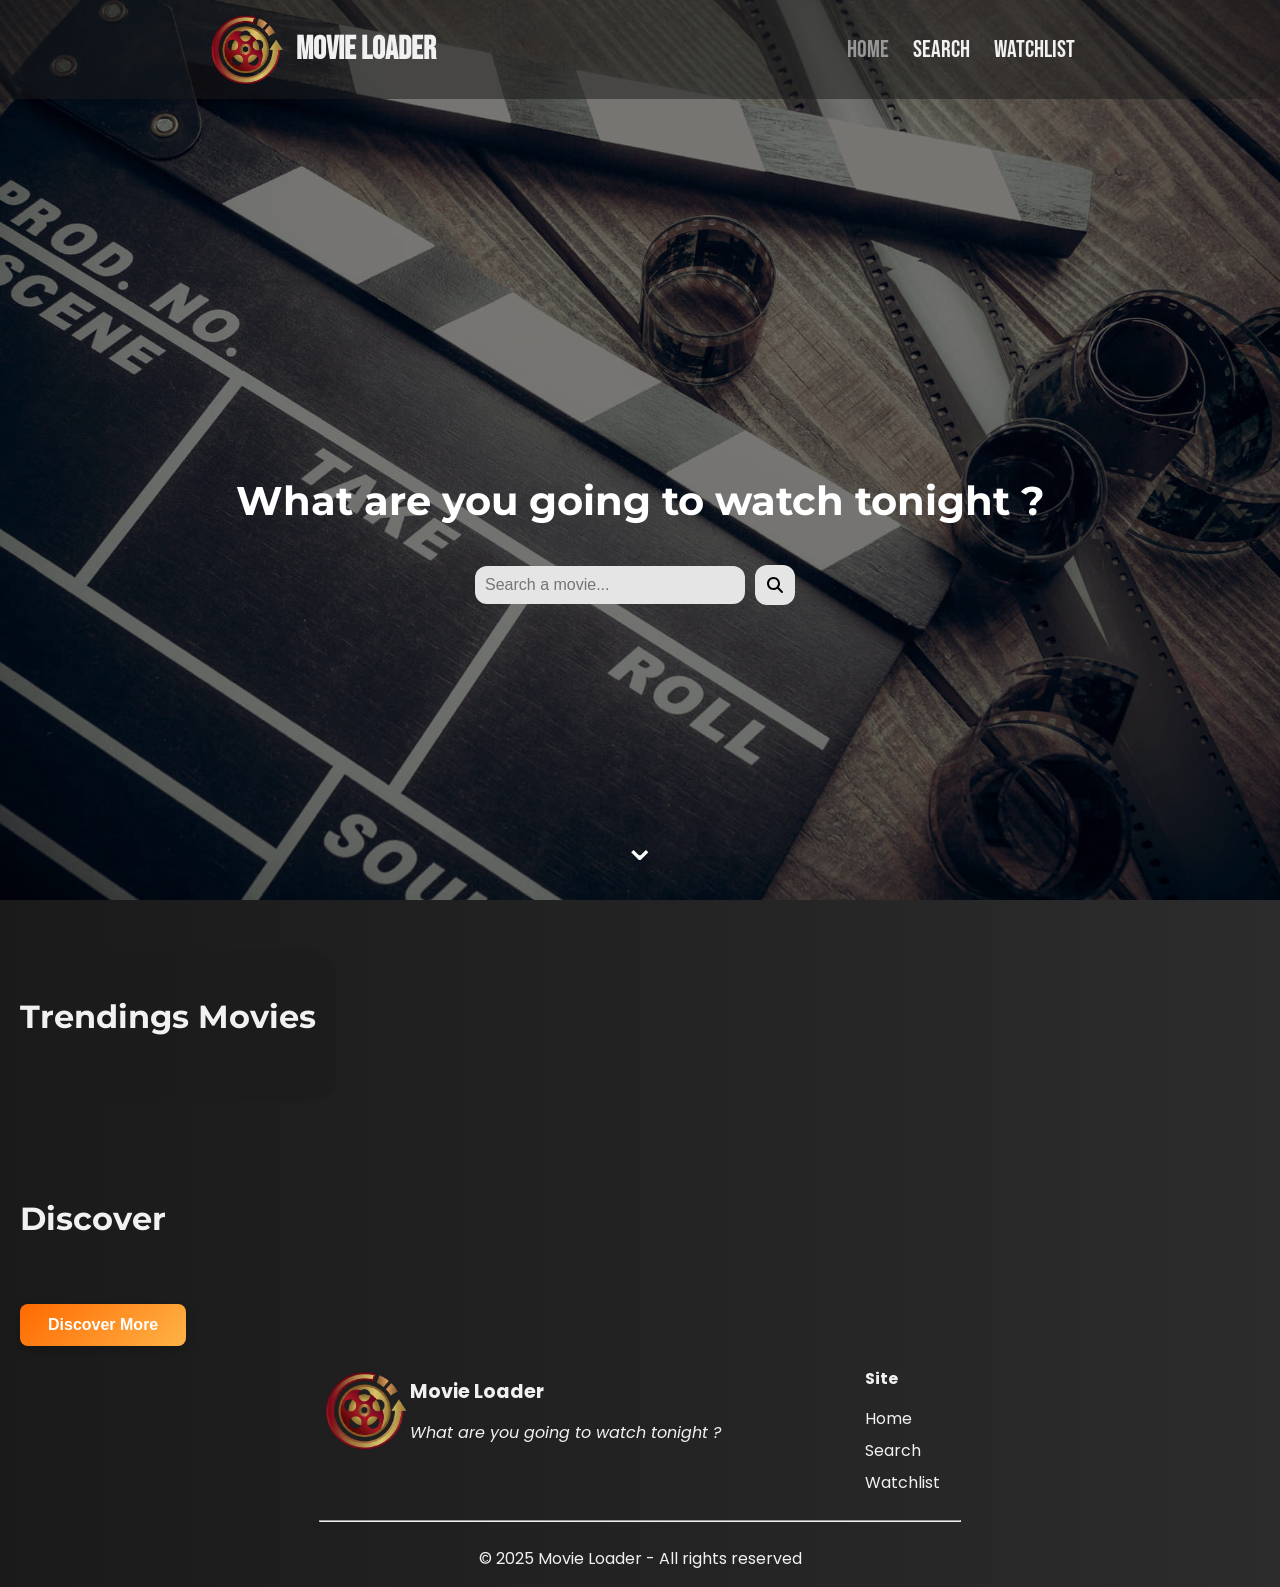
==== index.html @ d9b83e38 "feat: Implement search bar search.html" ====
<!DOCTYPE html>
<html lang="en">
<head>
    <meta charset="UTF-8">
    <meta name="viewport" content="width=device-width, initial-scale=1.0">
    <title>Movie Loader</title>

    <link rel="stylesheet" href="styles/styles.css">
    <link rel="stylesheet" href="https://unpkg.com/aos@2.3.1/dist/aos.css" >

    <link rel="icon" href="assets/icon/icon.png">
</head>
<body>

    <div id="loader">
        <div class="spinner"></div>
    </div>
    
    <header data-aos="fade-down">
        <div class="left">
            <img src="assets/icon/icon.png">
            <h1> Movie Loader </h1>
        </div>

        <!-- <div class="searchBar indexSearchBar">
            <input type="text" placeholder="Search a movie..." class="searchInput">
            <button class="searchBtn"> <img src="assets/icon/search.svg"></button>
        </div> -->

        <nav>
            <a href="#" class="link disabled">Home</a>
            <a href="search.html" class="link">Search</a>
            <a href="watchlist.html" class="link">Watchlist</a>
        </nav>

        <img src="assets/icon/hamburger.png" id="hamburger-button" style="display: none;">

        <div class="hamburger-overlay" id="hamburger-overlay"></div>

        <div class="hamburger-menu" id="hamburger-menu">
            <a href="" class="link disabled">Home</a>
            <a href="search.html" class="link">Search</a>
            <a href="watchlist.html" class="link">Watchlist</a>
        </div>

    </header>

    <section class="hero" >
        <h3 data-aos="zoom-in"> What are you going to watch tonight ? </h3>

        <div class="searchBar indexSearchBar" data-aos="zoom-in">
            <input type="text" placeholder="Search a movie..." class="searchInput" id="searchInput">
            <button class="searchBtn"> <img src="assets/icon/search.svg"></button>
        </div>
        
    
        <a href="#trending" class="scrollHint">
                <span class="arrow">⌄</span>
        </a>
    </section>

    <main>
        <section class="trending" id="trending" data-aos="fade-up">

            <h2> Trendings Movies </h2>
            
            <div id="trending-container"></div>

        </section>

        <section class="discover" id="discover" data-aos="fade-up">

            <h2> Discover </h2>

            <div id="discover-container" class="discover-container"></div>

            <button id="load-more"> Discover More </button>
        </section>


    </main>

    <footer data-aos="fade-up">
        <div class="top-side">
            <div class="logo-side">
                <img src="assets/icon/icon.png">
                <div class="text">
                    <h4> Movie Loader </h4>
                    <p> What are you going to watch tonight ?</p>
                </div>
            </div>

            <div class="link-side">
                <h4> Site </h4>
                <a href="index.html" class="link"> Home </a>
                <a href="index.html" class="link"> Search </a>
                <a href="watchlist.html" class="link"> Watchlist </a>
            </div>
        </div>

        <hr>

        <p> © 2025 Movie Loader - All rights reserved</p>
    </footer>
    

    <script type="module" src="script/common.js"></script>
    <script src="script/components/hamburger.js"> </script>
    <script src="script/helpers/loader.js"></script>
    <script type="module" src="script/main/index.js"></script>

    <script src="https://unpkg.com/aos@2.3.1/dist/aos.js"></script>

</body>
</html>
---- styles/styles.css ----
/* Variables */
@import url(variables.css);

/* Layout */
@import url(layout/header.css);
@import url(layout/hamburger.css);
@import url(layout/hero.css);
@import url(layout/main.css);
@import url(layout/footer.css);

/* Components */
@import url(components/button.css);
@import url(components/card.css);
@import url(components/searchBar.css);
@import url(components/loader.css);

*{
    /* outline: solid red 2px; */
    transition: all 0.2s ease;
}

html{
    scroll-behavior: smooth;  
}

html, body {
    height: 100%; /* prend tout l'espace disponible */
    margin: 0;
    padding: 0;
}

body{
    margin: 0;
    padding: 0;
    box-sizing: border-box;
    /* overflow-x: hidden; */

    display: flex;
    flex-direction: column;
    min-height: 100vh;

    height: 100vh; /* A Remplacer par 100% quand il y à du contenu */

    color: var(--default-text-color);
    background: var(--default-background-color);
}

/* Style des liens */
.link{
    color: var(--default-text-color);
    text-decoration: none;
}

.link:hover{
    transform: scale(1.05);
    text-decoration: underline;
}

/* Lien Désactivé */
.disabled{
    pointer-events: none;
    color: rgb(152, 152, 152) !important;
}
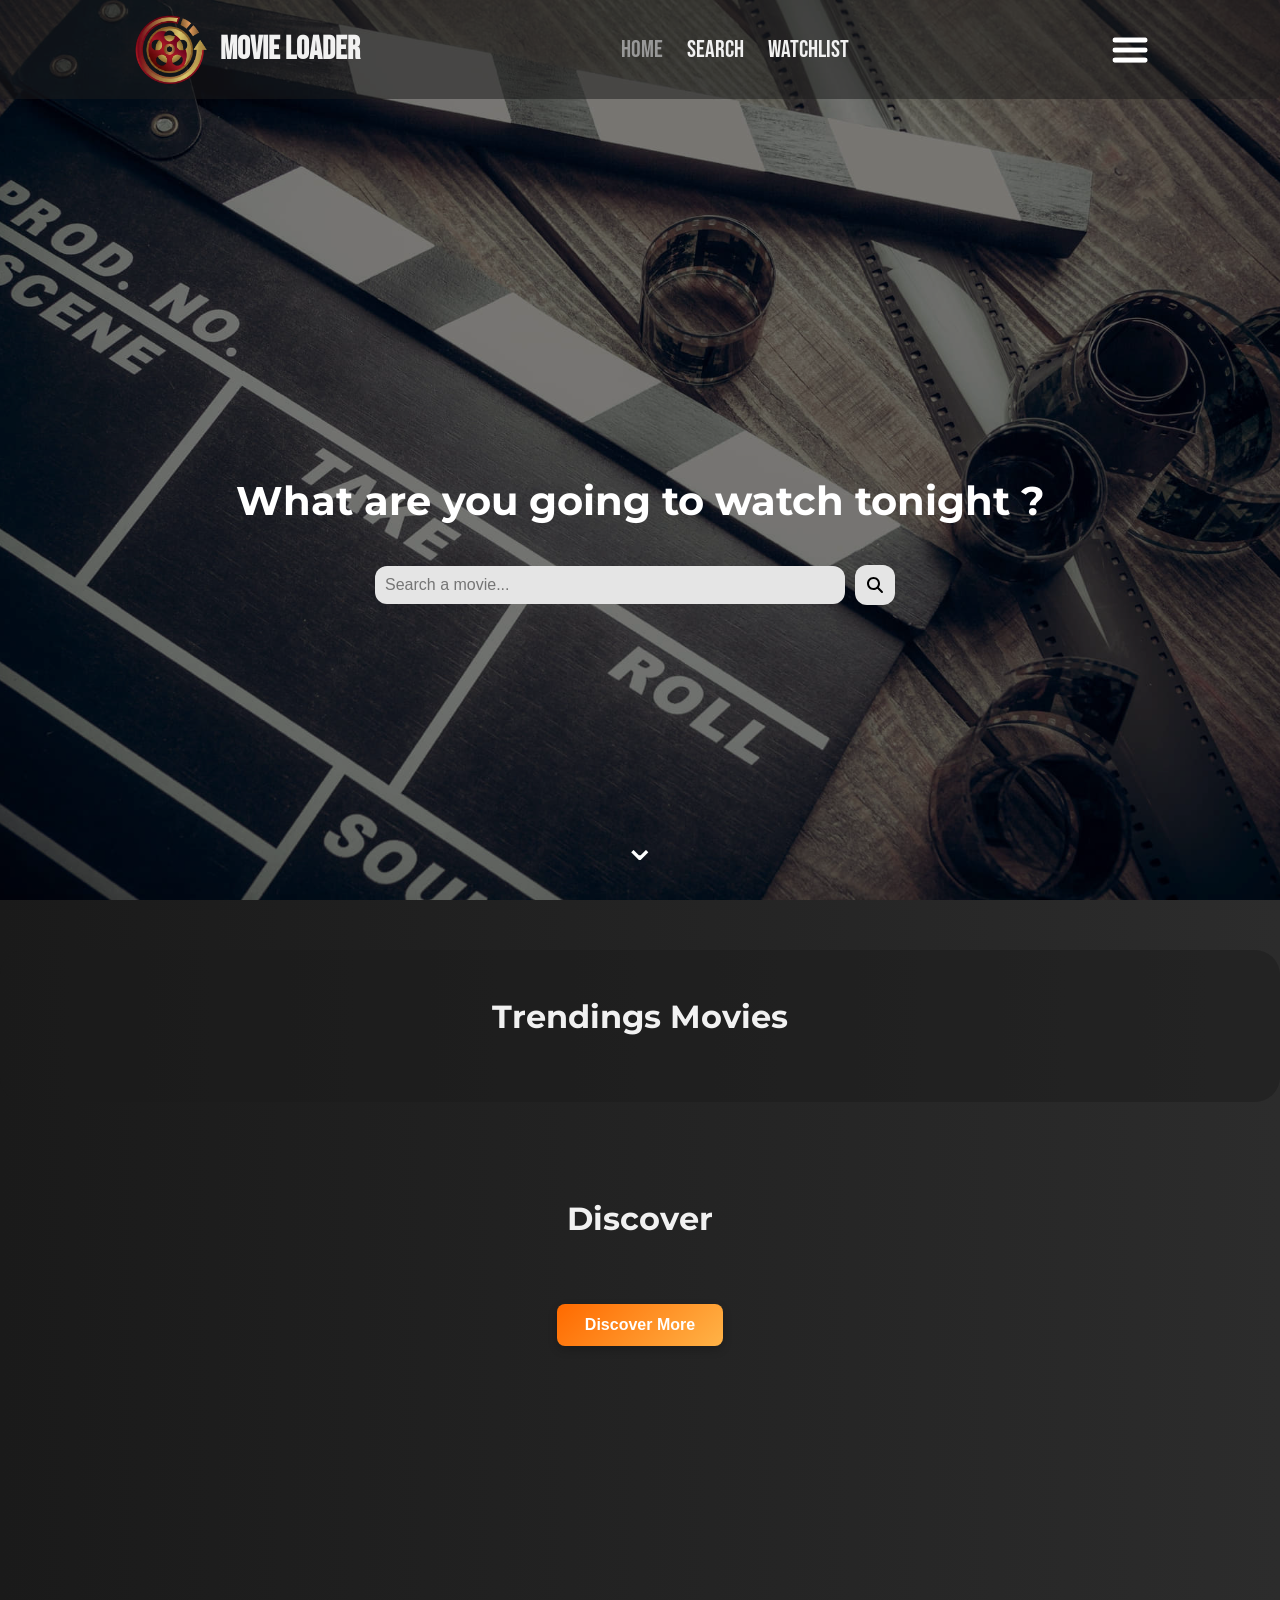
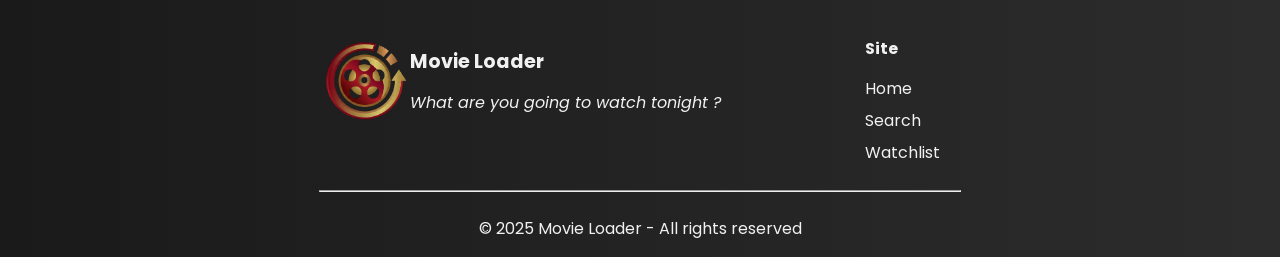
==== commit 6e57512a: "Fix: Hamburger Display" ====
--- a/index.html
+++ b/index.html
@@ -33,7 +33,7 @@
             <a href="watchlist.html" class="link">Watchlist</a>
         </nav>
 
-        <img src="assets/icon/hamburger.png" id="hamburger-button" style="display: none;">
+        <img src="assets/icon/hamburger.png" id="hamburger-button"">
 
         <div class="hamburger-overlay" id="hamburger-overlay"></div>
 
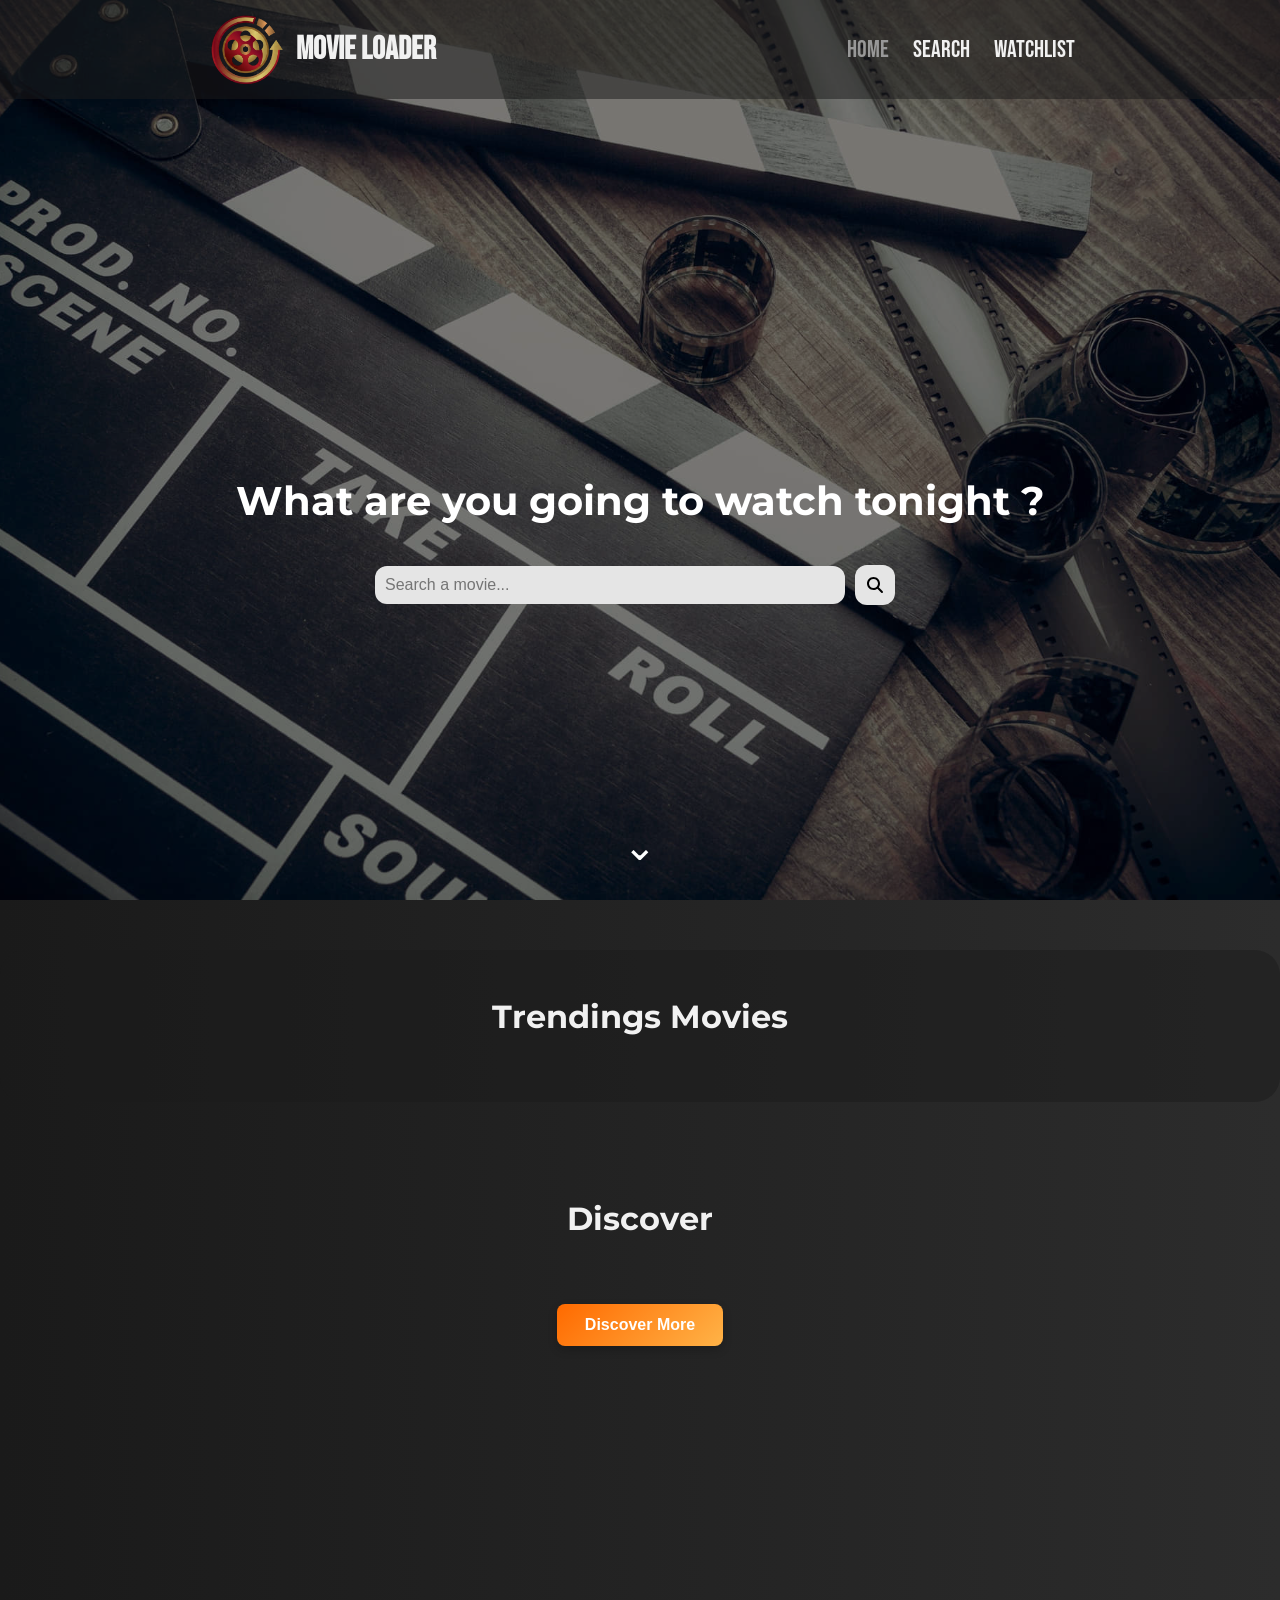
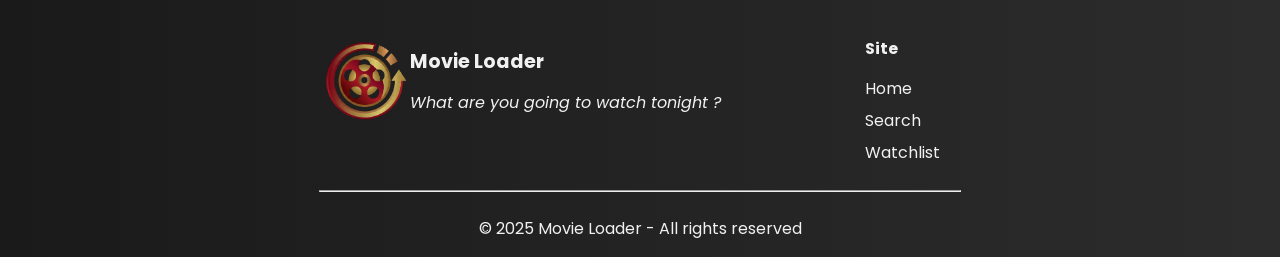
==== commit 502a1c4a: "Fix: Update search button functionality and store input in local storage" ====
--- a/index.html
+++ b/index.html
@@ -50,7 +50,7 @@
 
         <div class="searchBar indexSearchBar" data-aos="zoom-in">
             <input type="text" placeholder="Search a movie..." class="searchInput" id="searchInput">
-            <button class="searchBtn"> <img src="assets/icon/search.svg"></button>
+            <button class="searchBtn" id="searchBtn"> <img src="assets/icon/search.svg"></button>
         </div>
         
     
--- a/styles/styles.css
+++ b/styles/styles.css
@@ -9,6 +9,7 @@
 @import url(layout/footer.css);
 
 /* Components */
+@import url(components/animation.css);
 @import url(components/button.css);
 @import url(components/card.css);
 @import url(components/searchBar.css);
@@ -24,7 +25,7 @@
 }
 
 html, body {
-    height: 100%; /* prend tout l'espace disponible */
+    height: 100vh; /* prend tout l'espace disponible */
     margin: 0;
     padding: 0;
 }
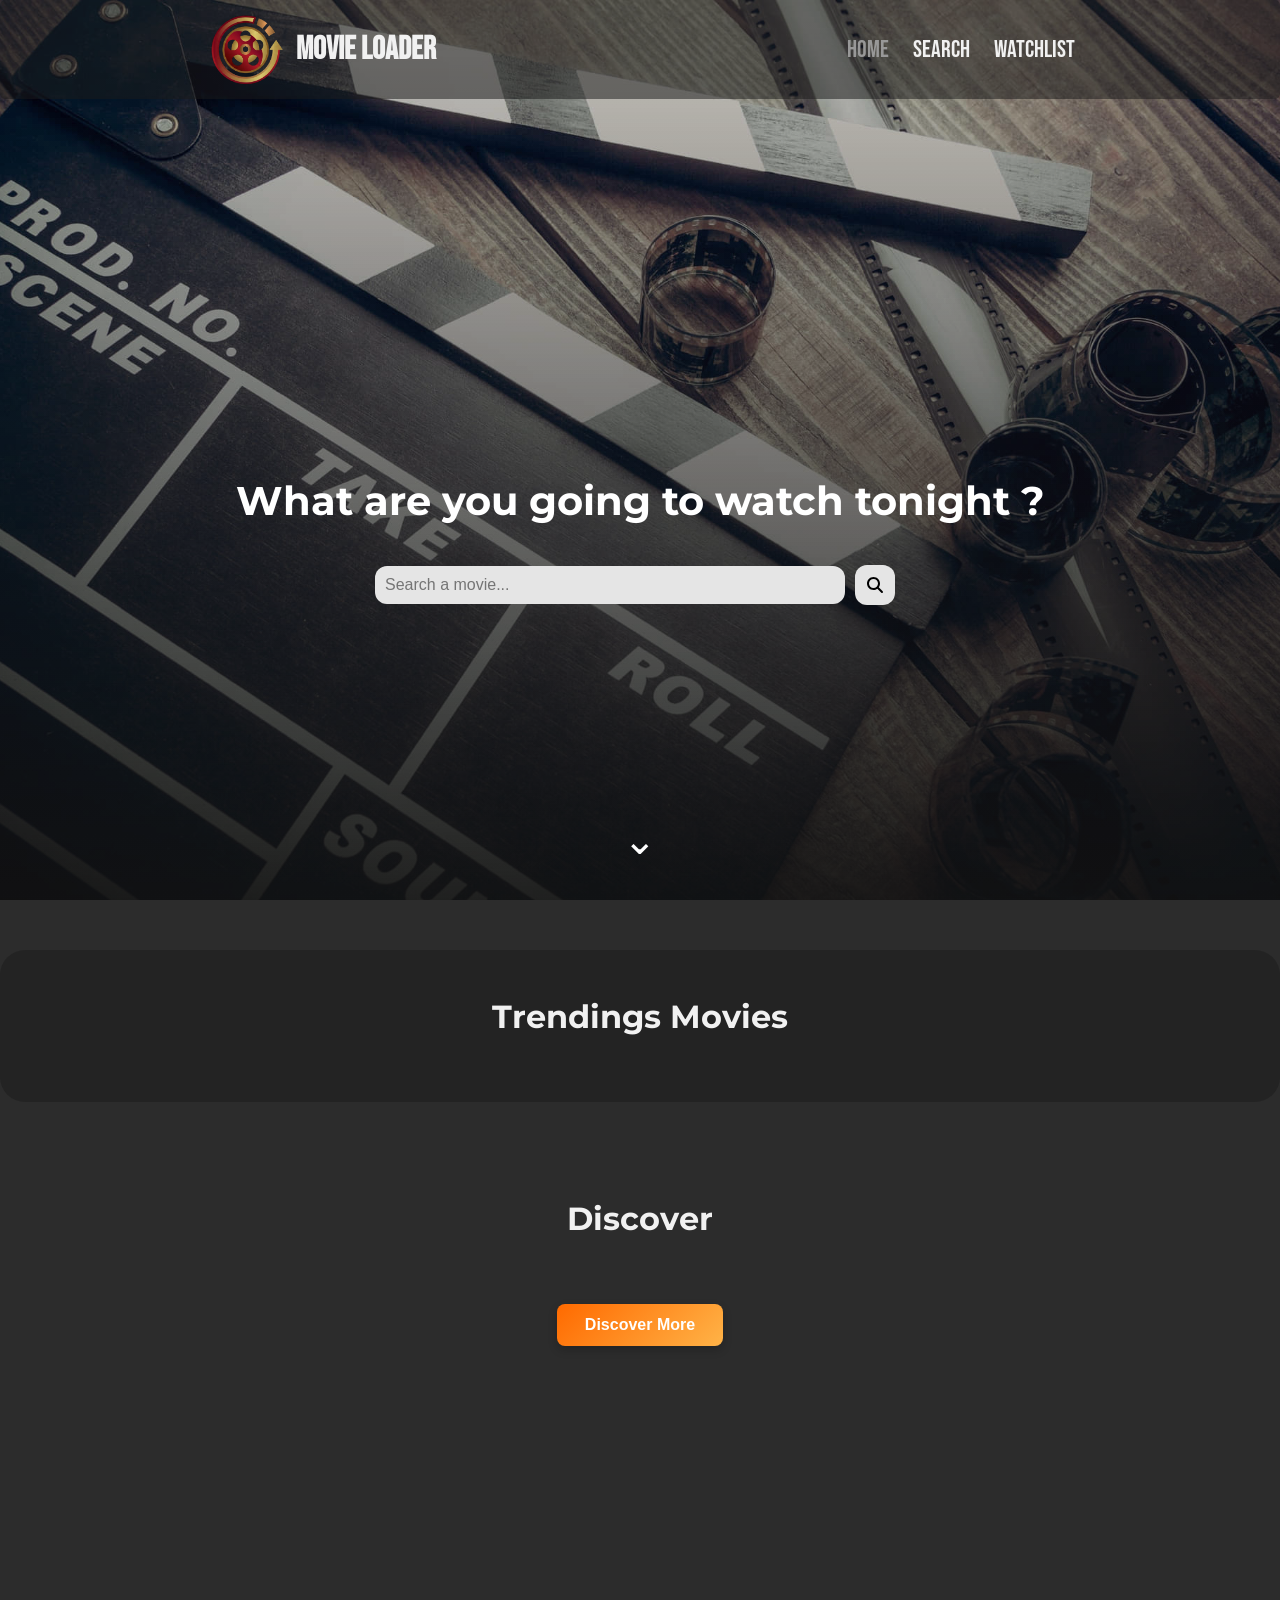
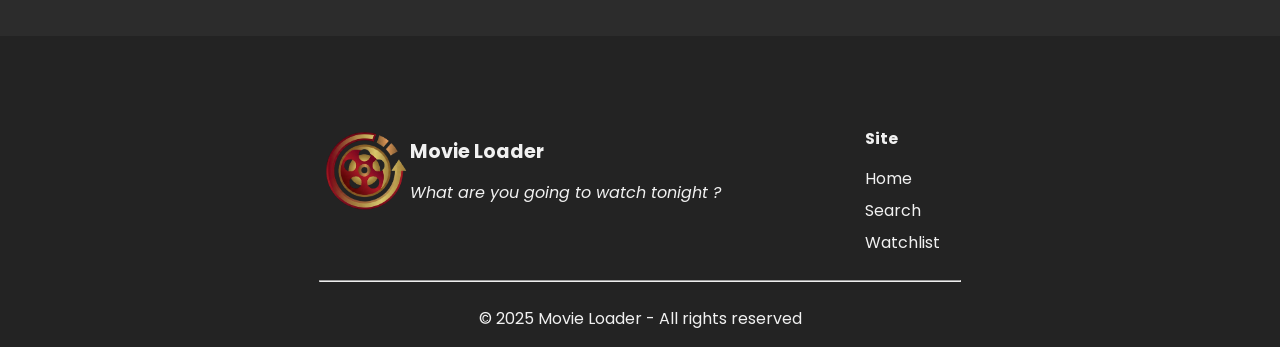
==== commit 2b35c554: "Refactor: Update search link to point to the correct search.html page in navigation" ====
--- a/index.html
+++ b/index.html
@@ -93,7 +93,7 @@
             <div class="link-side">
                 <h4> Site </h4>
                 <a href="index.html" class="link"> Home </a>
-                <a href="index.html" class="link"> Search </a>
+                <a href="search.html" class="link"> Search </a>
                 <a href="watchlist.html" class="link"> Watchlist </a>
             </div>
         </div>
--- a/styles/styles.css
+++ b/styles/styles.css
@@ -25,7 +25,7 @@
 }
 
 html, body {
-    height: 100vh; /* prend tout l'espace disponible */
+    height: 100vh;
     margin: 0;
     padding: 0;
 }
@@ -34,19 +34,18 @@
     margin: 0;
     padding: 0;
     box-sizing: border-box;
-    /* overflow-x: hidden; */
 
     display: flex;
     flex-direction: column;
     min-height: 100vh;
 
-    height: 100vh; /* A Remplacer par 100% quand il y à du contenu */
-
     color: var(--default-text-color);
     background: var(--default-background-color);
+    font-family: Poppins; /* Default Fonts */
+
 }
 
-/* Style des liens */
+/* Link Style */
 .link{
     color: var(--default-text-color);
     text-decoration: none;
@@ -57,8 +56,28 @@
     text-decoration: underline;
 }
 
-/* Lien Désactivé */
+/* Disabled Link */
 .disabled{
     pointer-events: none;
     color: rgb(152, 152, 152) !important;
+}
+
+/* End Searching Message */
+.end-message{
+    align-self: flex-end;
+    width: 240px;
+    max-width: 240px;
+    flex: 1;
+    font-style: italic;
+}
+
+/* MetaScore Badge */
+.rating-badge {
+    position: absolute;
+    top: 10px;
+    right: 10px;
+    background: rgb(0, 0, 0);
+    padding: 5px 8px;
+    border-radius: 4px;
+    font-weight: bold;
 }
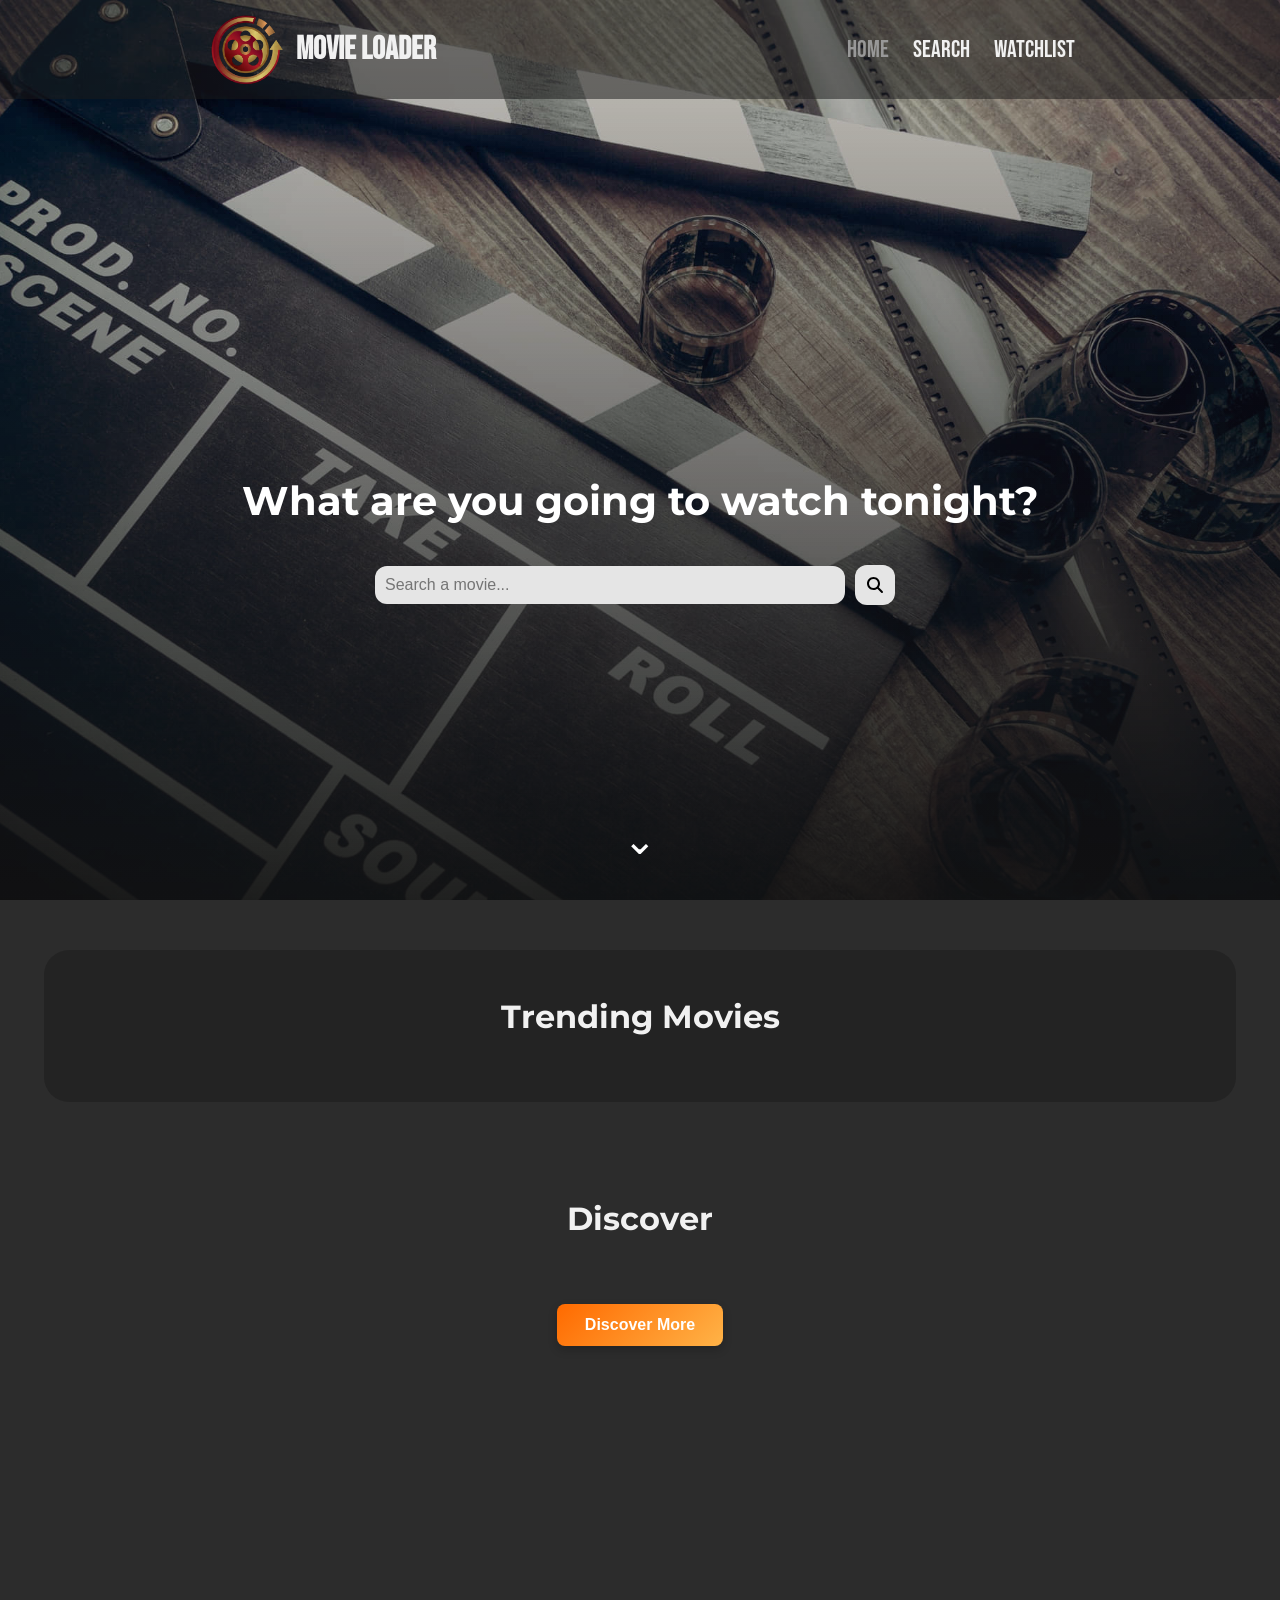
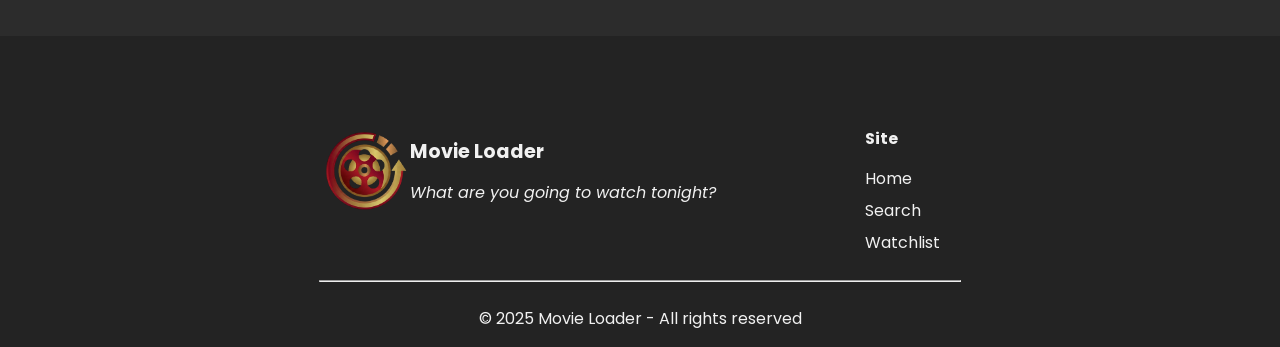
==== commit 6556afa1: "Refactor: Improve HTML structure and accessibility across multiple pages, including alt text for ima" ====
--- a/index.html
+++ b/index.html
@@ -6,7 +6,7 @@
     <title>Movie Loader</title>
 
     <link rel="stylesheet" href="styles/styles.css">
-    <link rel="stylesheet" href="https://unpkg.com/aos@2.3.1/dist/aos.css" >
+    <link rel="stylesheet" href="https://unpkg.com/aos@2.3.1/dist/aos.css">
 
     <link rel="icon" href="assets/icon/icon.png">
 </head>
@@ -18,98 +18,90 @@
     
     <header data-aos="fade-down">
         <div class="left">
-            <img src="assets/icon/icon.png">
-            <h1> Movie Loader </h1>
+            <img src="assets/icon/icon.png" alt="Movie Loader logo">
+            <h1>Movie Loader</h1>
         </div>
 
-        <!-- <div class="searchBar indexSearchBar">
-            <input type="text" placeholder="Search a movie..." class="searchInput">
-            <button class="searchBtn"> <img src="assets/icon/search.svg"></button>
-        </div> -->
-
-        <nav>
+        <nav aria-label="Main navigation">
             <a href="#" class="link disabled">Home</a>
             <a href="search.html" class="link">Search</a>
             <a href="watchlist.html" class="link">Watchlist</a>
         </nav>
 
-        <img src="assets/icon/hamburger.png" id="hamburger-button"">
+        <img src="assets/icon/hamburger.png" id="hamburger-button">
 
         <div class="hamburger-overlay" id="hamburger-overlay"></div>
 
-        <div class="hamburger-menu" id="hamburger-menu">
-            <a href="" class="link disabled">Home</a>
+        <nav class="hamburger-menu" id="hamburger-menu" aria-label="Mobile navigation">
+            <a href="#" class="link disabled">Home</a>
             <a href="search.html" class="link">Search</a>
             <a href="watchlist.html" class="link">Watchlist</a>
+        </nav>
+    </header>
+
+    <section class="hero">
+        <h3 data-aos="zoom-in">What are you going to watch tonight?</h3>
+
+        <div class="searchBar indexSearchBar" data-aos="zoom-in">
+            <input 
+                type="text" 
+                placeholder="Search a movie..." 
+                class="searchInput" 
+                id="searchInput" 
+                aria-label="Search for a movie"
+            >
+            <button class="searchBtn" id="searchBtn" aria-label="Search">
+                <img src="assets/icon/search.svg" alt="">
+            </button>
         </div>
 
-    </header>
-
-    <section class="hero" >
-        <h3 data-aos="zoom-in"> What are you going to watch tonight ? </h3>
-
-        <div class="searchBar indexSearchBar" data-aos="zoom-in">
-            <input type="text" placeholder="Search a movie..." class="searchInput" id="searchInput">
-            <button class="searchBtn" id="searchBtn"> <img src="assets/icon/search.svg"></button>
-        </div>
-        
-    
-        <a href="#trending" class="scrollHint">
-                <span class="arrow">⌄</span>
+        <a href="#trending" class="scrollHint" aria-label="Scroll to trending movies">
+            <span class="arrow" aria-hidden="true">⌄</span>
         </a>
     </section>
 
     <main>
         <section class="trending" id="trending" data-aos="fade-up">
-
-            <h2> Trendings Movies </h2>
-            
+            <h2>Trending Movies</h2>
             <div id="trending-container"></div>
-
         </section>
 
         <section class="discover" id="discover" data-aos="fade-up">
-
-            <h2> Discover </h2>
-
+            <h2>Discover</h2>
             <div id="discover-container" class="discover-container"></div>
-
-            <button id="load-more"> Discover More </button>
+            <button id="load-more">Discover More</button>
         </section>
-
-
     </main>
 
     <footer data-aos="fade-up">
         <div class="top-side">
             <div class="logo-side">
-                <img src="assets/icon/icon.png">
+                <img src="assets/icon/icon.png" alt="Movie Loader logo">
                 <div class="text">
-                    <h4> Movie Loader </h4>
-                    <p> What are you going to watch tonight ?</p>
+                    <h4>Movie Loader</h4>
+                    <p>What are you going to watch tonight?</p>
                 </div>
             </div>
 
             <div class="link-side">
-                <h4> Site </h4>
-                <a href="index.html" class="link"> Home </a>
-                <a href="search.html" class="link"> Search </a>
-                <a href="watchlist.html" class="link"> Watchlist </a>
+                <h4>Site</h4>
+                <a href="index.html" class="link">Home</a>
+                <a href="search.html" class="link">Search</a>
+                <a href="watchlist.html" class="link">Watchlist</a>
             </div>
         </div>
 
         <hr>
 
-        <p> © 2025 Movie Loader - All rights reserved</p>
+        <p>© 2025 Movie Loader - All rights reserved</p>
     </footer>
-    
 
     <script type="module" src="script/common.js"></script>
-    <script src="script/components/hamburger.js"> </script>
+    <script src="script/components/hamburger.js"></script>
     <script src="script/helpers/loader.js"></script>
     <script type="module" src="script/main/index.js"></script>
 
     <script src="https://unpkg.com/aos@2.3.1/dist/aos.js"></script>
 
 </body>
-</html>+</html>
--- a/styles/styles.css
+++ b/styles/styles.css
@@ -25,14 +25,11 @@
 }
 
 html, body {
-    height: 100vh;
     margin: 0;
     padding: 0;
 }
 
 body{
-    margin: 0;
-    padding: 0;
     box-sizing: border-box;
 
     display: flex;
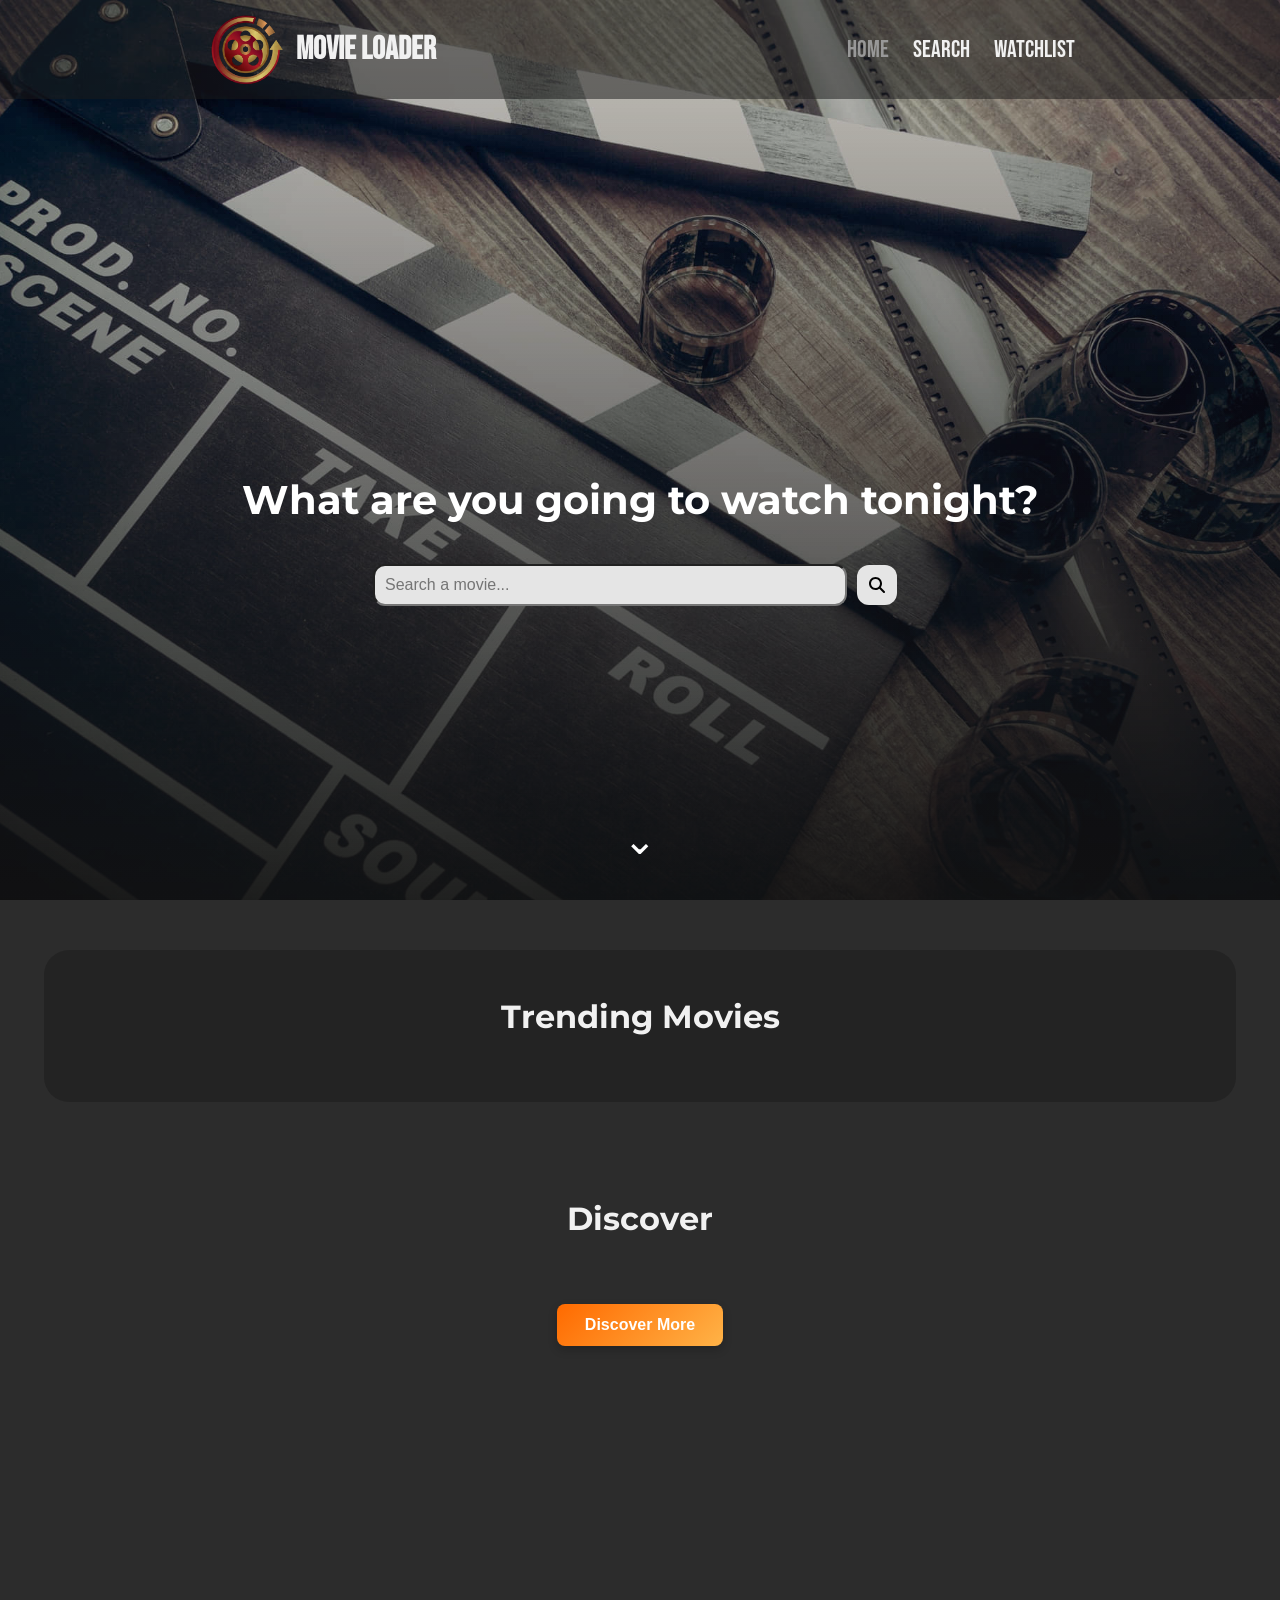
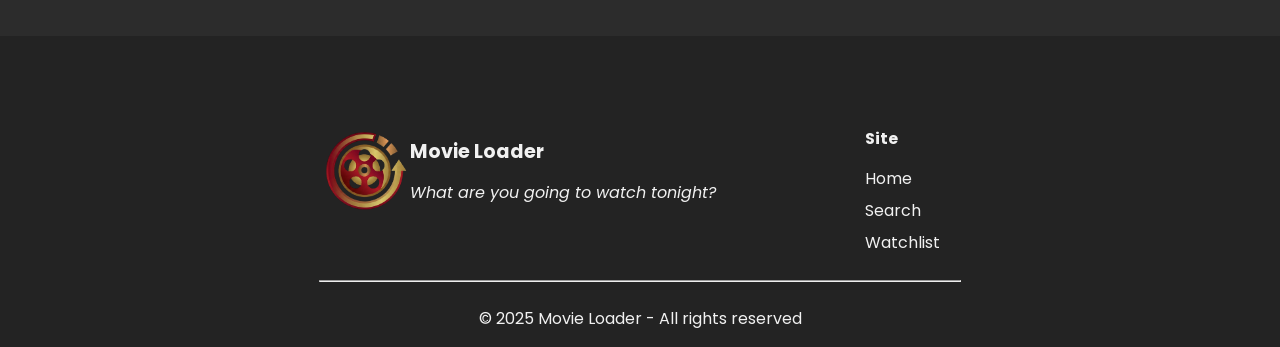
==== commit fc44d879: "Refactor: Add alt and aria-label attributes to hamburger menu images for improved accessibility" ====
--- a/index.html
+++ b/index.html
@@ -28,7 +28,7 @@
             <a href="watchlist.html" class="link">Watchlist</a>
         </nav>
 
-        <img src="assets/icon/hamburger.png" id="hamburger-button">
+        <img src="assets/icon/hamburger.png" id="hamburger-button" alt="" aria-label="Open menu">
 
         <div class="hamburger-overlay" id="hamburger-overlay"></div>
 
--- a/styles/styles.css
+++ b/styles/styles.css
@@ -25,11 +25,27 @@
 }
 
 html, body {
+    height: 100vh;
     margin: 0;
     padding: 0;
 }
 
+/* Accessibility : focus visible */
+a:focus-visible, button:focus-visible, .link:focus-visible, .searchBtn:focus-visible, #searchInput:focus-visible {
+    outline: 5px solid var(--accessibility-focus-color);
+    outline-offset: 2px;
+    border-radius: 7px;
+    box-shadow: 0 0 0 4px rgba(88,166,255,0.2);
+    z-index: 20;
+}
+
+#searchInput:focus-visible{
+    outline: 3px solid var(--accessibility-focus-color);
+}
+
 body{
+    margin: 0;
+    padding: 0;
     box-sizing: border-box;
 
     display: flex;
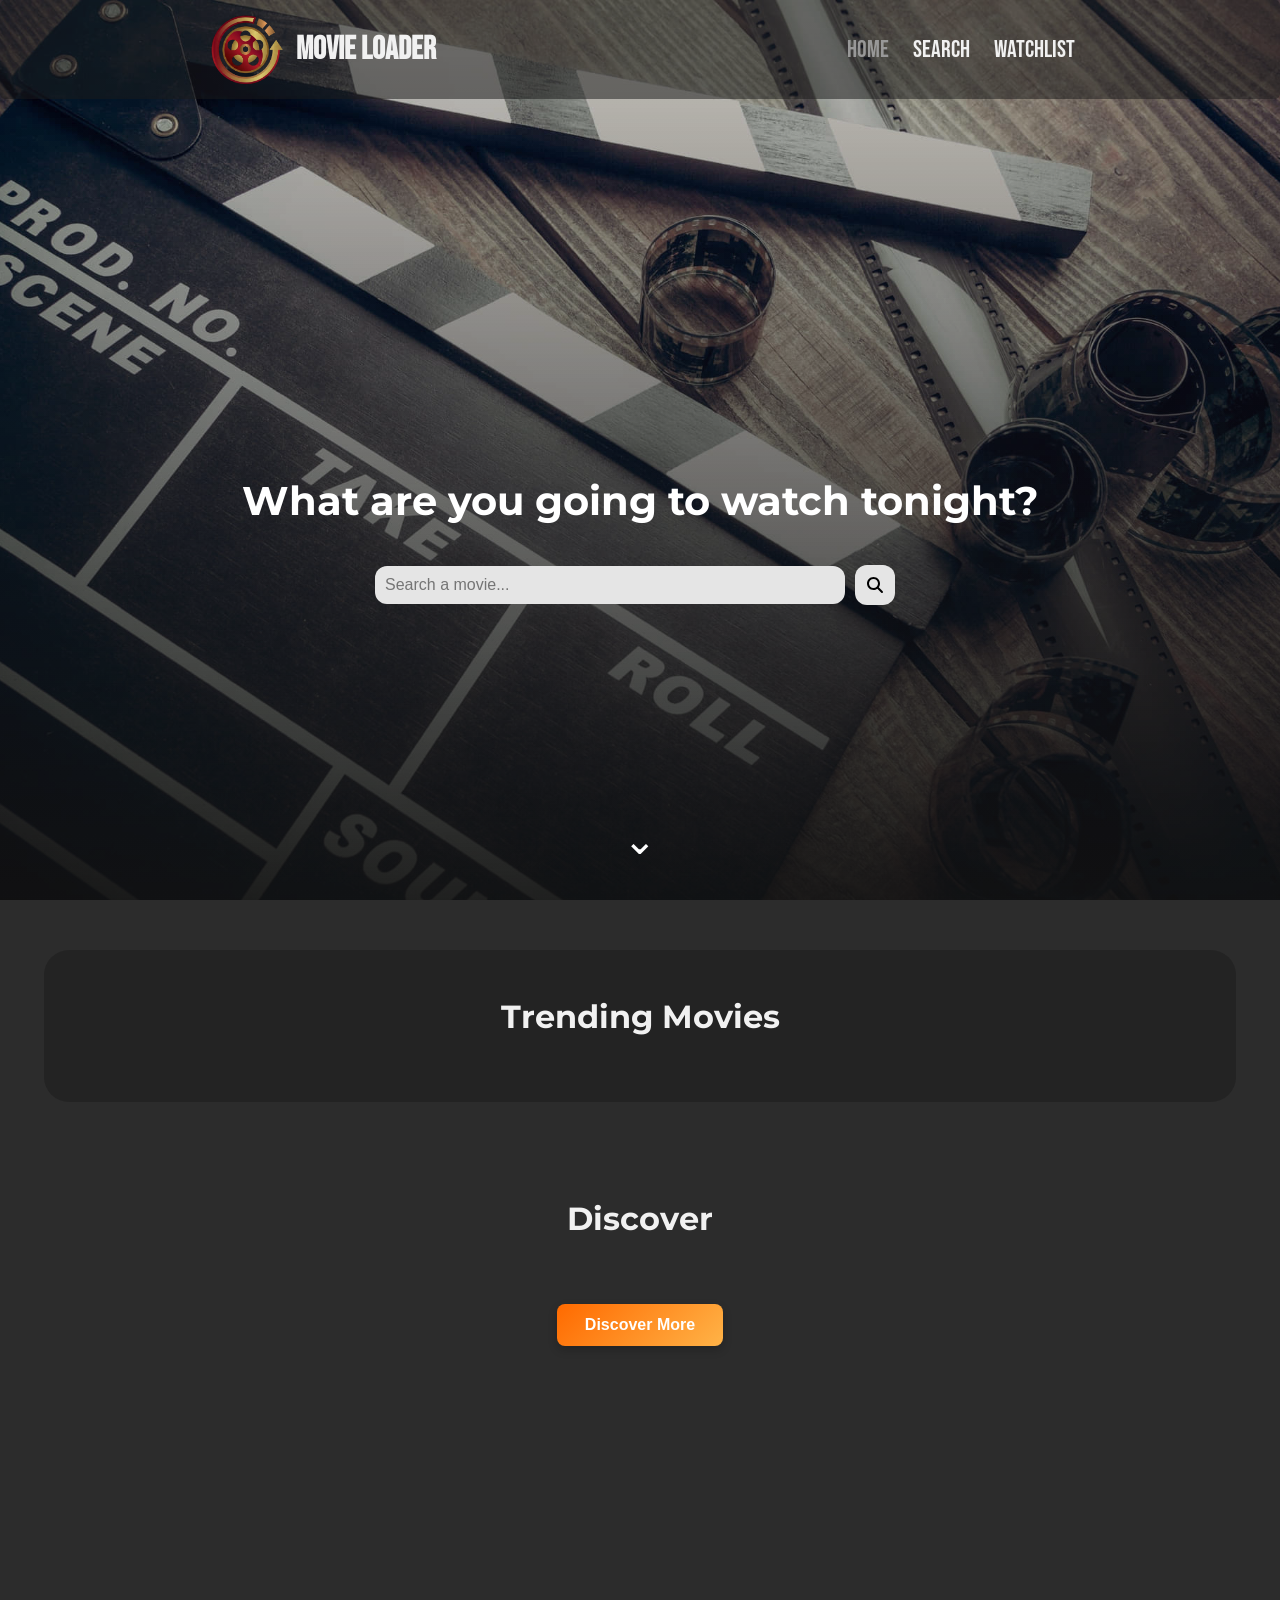
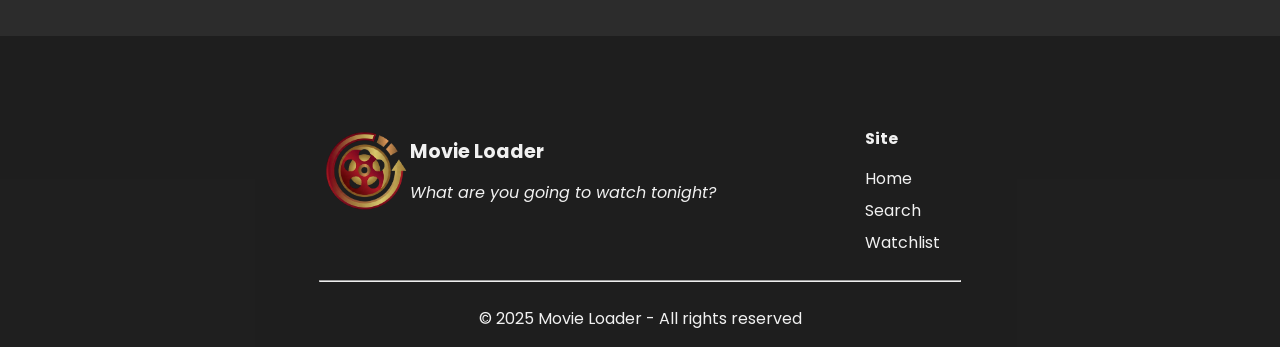
==== commit f470daf1: "Feat: Enhance header with home link and hover effects for better navigation" ====
--- a/index.html
+++ b/index.html
@@ -18,8 +18,10 @@
     
     <header data-aos="fade-down">
         <div class="left">
-            <img src="assets/icon/icon.png" alt="Movie Loader logo">
-            <h1>Movie Loader</h1>
+            <a href="index.html" class="header-home-link" aria-label="Go to home page" tabindex="0">
+                <img src="assets/icon/icon.png" alt="Movie Loader logo">
+                <h1>Movie Loader</h1>
+            </a>
         </div>
 
         <nav aria-label="Main navigation">
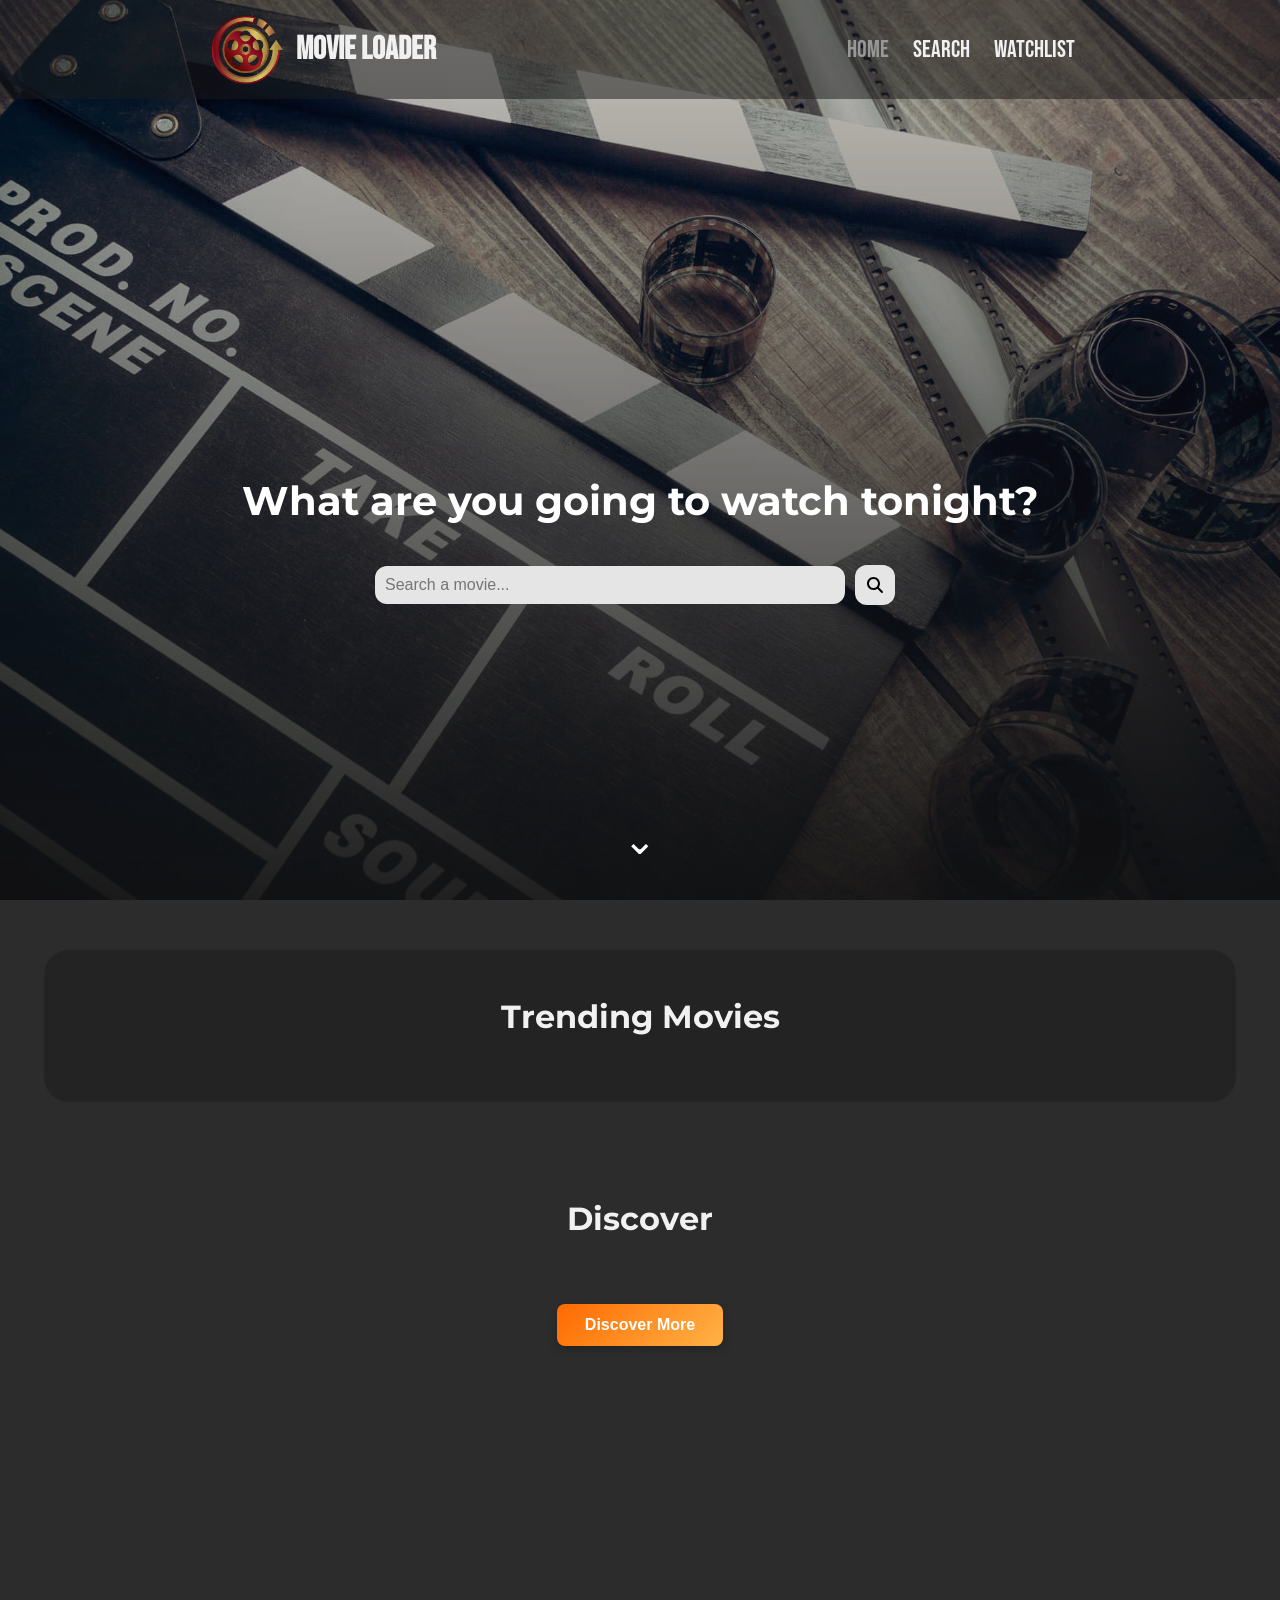
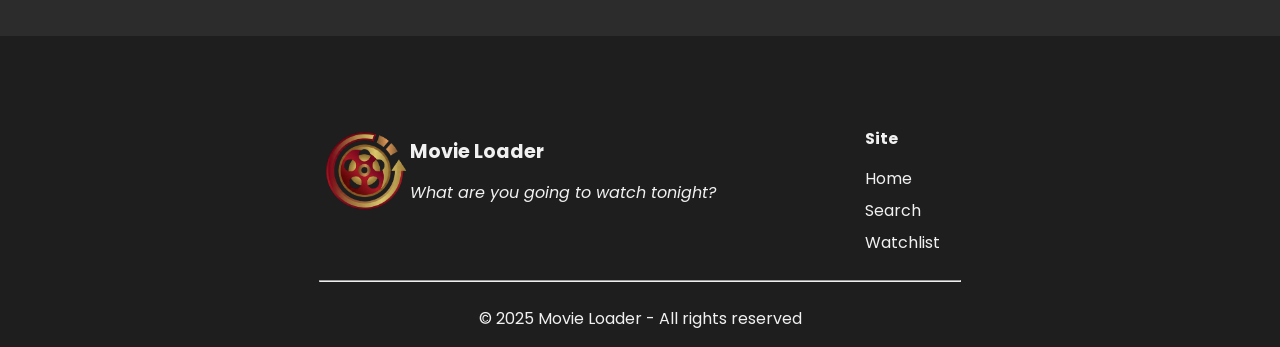
==== commit f054d0c2: "Feat: Add AOS attributes for animations in various components and enhance movie card functionality. " ====
--- a/index.html
+++ b/index.html
@@ -70,7 +70,7 @@
 
         <section class="discover" id="discover" data-aos="fade-up">
             <h2>Discover</h2>
-            <div id="discover-container" class="discover-container"></div>
+            <div id="discover-container" class="discover-container" data-aos="fade-up"></div>
             <button id="load-more">Discover More</button>
         </section>
     </main>
